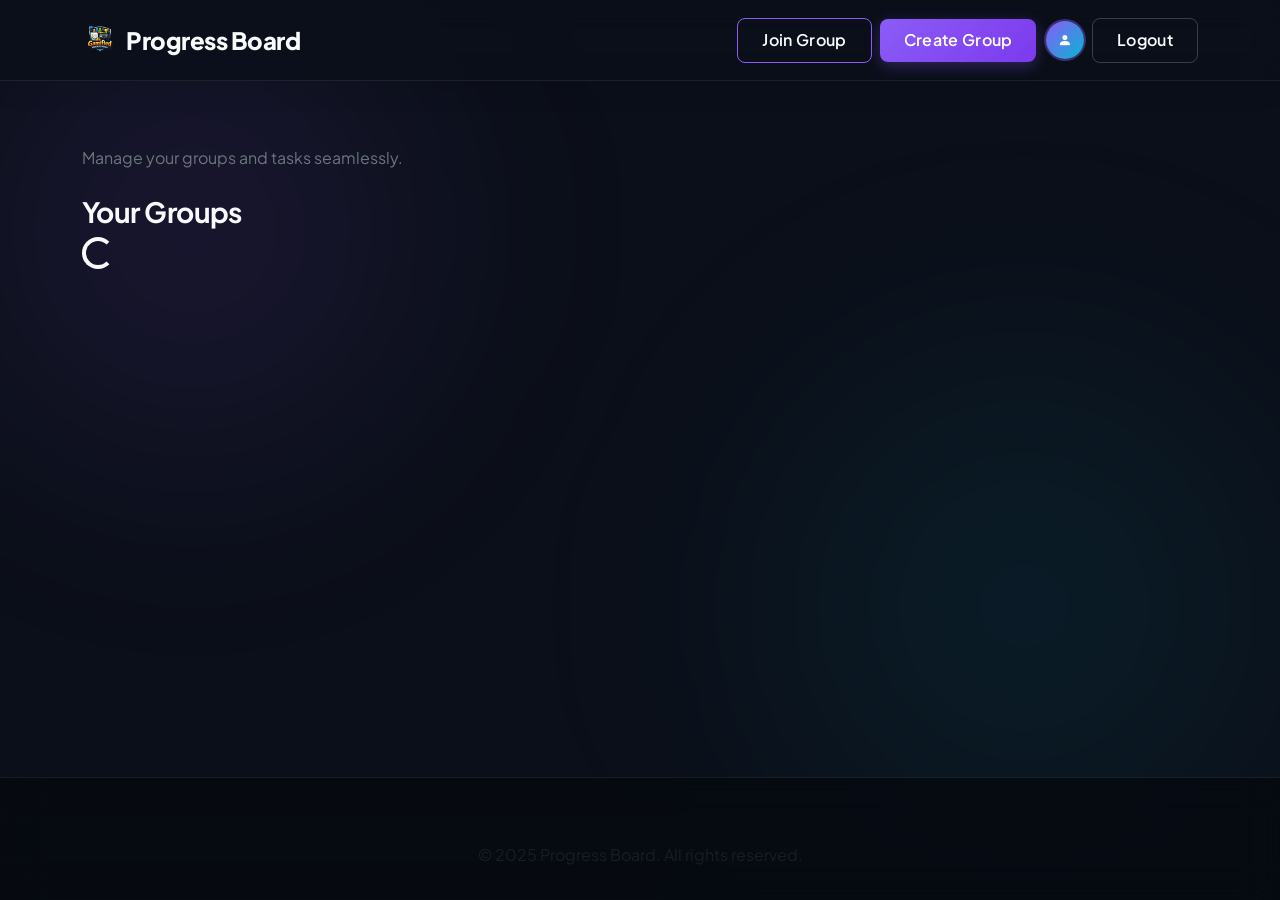
==== dashboard.html @ 22ab5291 "Frontend changes" ====
<!DOCTYPE html>
<html lang="en">

<head>
    <meta charset="UTF-8">
    <title>Dashboard - Progress Board</title>
    <link href="https://cdn.jsdelivr.net/npm/bootstrap@5.3.3/dist/css/bootstrap.min.css" rel="stylesheet">
    <link rel="stylesheet" href="https://cdn.jsdelivr.net/npm/bootstrap-icons@1.11.3/font/bootstrap-icons.min.css">
    <link rel="stylesheet" href="style.css">
</head>

<body>
    <nav class="navbar navbar-expand-lg" id="ftco-navbar">
        <div class="container">
            <a class="navbar-brand" href="index.html">
                <img src="logo_wobg.png" alt="Progress Board Logo" style="height: 36px; vertical-align: middle;"> Progress Board
            </a>
            <div class="ms-auto d-flex align-items-center" id="navbarButtons">
                <button id="joinGroupBtn" class="btn btn-outline-primary" data-bs-toggle="modal"
                    data-bs-target="#joinGroupModal">Join Group</button>
                <button id="createGroupBtn" class="btn btn-primary ms-2" data-bs-toggle="modal"
                    data-bs-target="#createGroupModal">Create Group</button>
                <a href="profile.html" id="profileNavBtn" title="My Profile"
                    style="display:inline-flex;align-items:center;justify-content:center;width:38px;height:38px;border-radius:50%;background:linear-gradient(135deg,#8b5cf6,#06b6d4);color:#fff;font-weight:700;font-size:0.85rem;text-decoration:none;margin-left:0.6rem;box-shadow:0 0 0 2px rgba(139,92,246,0.4);transition:box-shadow 0.2s,transform 0.2s;"
                    onmouseover="this.style.boxShadow='0 0 0 3px rgba(139,92,246,0.7)';this.style.transform='scale(1.08)';"
                    onmouseout="this.style.boxShadow='0 0 0 2px rgba(139,92,246,0.4)';this.style.transform='scale(1)';">
                    <span id="navAvatarInitials"><i class="bi bi-person-fill"></i></span>
                </a>
                <button id="logoutBtn" class="btn btn-outline-light ms-2" onclick="handleLogout()">Logout</button>
            </div>
        </div>
    </nav>

    <div class="container py-5 fade-in">
        <h1 id="dashboard-heading" class="fade-in mb-3"></h1>
        <p class="text-secondary">Manage your groups and tasks seamlessly.</p>

        <div id="alertContainer"></div>

        <h3 class="mt-4">Your Groups</h3>
        <div class="group-container" id="groupContainer">
            <div id="loadingContainer">
                <div class="spinner-border text-light" role="status">
                    <span class="visually-hidden">Loading...</span>
                </div>
            </div>
        </div>
    </div>

    <div class="modal fade" id="joinGroupModal" tabindex="-1" aria-labelledby="joinGroupModalLabel" aria-hidden="true">
        <div class="modal-dialog">
            <div class="modal-content">
                <div class="modal-header">
                    <h5 class="modal-title" id="joinGroupModalLabel">Join Group</h5>
                    <button type="button" class="btn-close btn-close-white" data-bs-dismiss="modal"
                        aria-label="Close"></button>
                </div>
                <div class="modal-body">
                    <form id="joinGroupForm" onsubmit="event.preventDefault(); handleJoinGroup();">
                        <input type="text" id="joinGroupId" class="form-control" placeholder="Group ID" required>
                        <input type="password" id="joinGroupPassword" class="form-control" placeholder="Group Password"
                            required>
                        <div class="modal-footer p-0 pt-3">
                            <button id="joinSubmitBtn" type="submit" class="btn btn-primary w-100">
                                <span id="joinSpinner" class="spinner-border spinner-border-sm d-none" role="status"
                                    aria-hidden="true"></span>
                                Join Group
                            </button>
                        </div>
                    </form>
                </div>
            </div>
        </div>
    </div>

    <div class="modal fade" id="createGroupModal" tabindex="-1" aria-labelledby="createGroupModalLabel"
        aria-hidden="true">
        <div class="modal-dialog">
            <div class="modal-content">
                <div class="modal-header">
                    <h5 class="modal-title" id="createGroupModalLabel">Create Group</h5>
                    <button type="button" class="btn-close btn-close-white" data-bs-dismiss="modal"
                        aria-label="Close"></button>
                </div>
                <div class="modal-body">
                    <form id="createGroupForm" onsubmit="event.preventDefault(); handleCreateGroup();">
                        <input type="text" id="createGroupName" class="form-control" placeholder="Group Name" required>
                        <input type="password" id="createGroupPassword" class="form-control"
                            placeholder="Group Password" required>
                        <div class="modal-footer p-0 pt-3">
                            <button id="createSubmitBtn" type="submit" class="btn btn-success w-100">
                                <span id="createSpinner" class="spinner-border spinner-border-sm d-none" role="status"
                                    aria-hidden="true"></span>
                                Create Group
                            </button>
                        </div>
                    </form>
                </div>
            </div>
        </div>
    </div>

    <!-- Modal for displaying Group ID after creation -->
    <div class="modal fade" id="groupIdModal" tabindex="-1" aria-labelledby="groupIdModalLabel" aria-hidden="true">
        <div class="modal-dialog">
            <div class="modal-content">
                <div class="modal-header">
                    <h5 class="modal-title" id="groupIdModalLabel">Group Created Successfully!</h5>
                    <button type="button" class="btn-close btn-close-white" data-bs-dismiss="modal"
                        aria-label="Close"></button>
                </div>
                <div class="modal-body text-center">
                    <p>This is your Unique Group ID, which you need to share with your friends along with the Group
                        Password you set:</p>
                    <div id="groupIdDisplay"></div>
                    <button id="copyIdBtn" class="btn btn-outline-light copy-btn" onclick="copyGroupId()">
                        <i class="bi bi-clipboard"></i> Copy ID
                    </button>
                </div>
                <div class="modal-footer">
                    <button type="button" class="btn btn-primary" data-bs-dismiss="modal">Done</button>
                </div>
            </div>
        </div>
    </div>

    <footer class="app-footer">
        <div class="container text-center">
            <p class="mb-0 text-muted">&copy; 2025 Progress Board. All rights reserved.</p>
        </div>
    </footer>
    <script src="https://cdn.jsdelivr.net/npm/bootstrap@5.3.3/dist/js/bootstrap.bundle.min.js"></script>
    <script>
        const BASE_URL = 'https://progress-board-1409-20917d01.koyeb.app';
        //const BASE_URL = 'http://localhost:8081';

        // Global variables to track request states
        let isJoiningGroup = false;
        let isCreatingGroup = false;
        let isLoggingOut = false;
        let isFetchingGroups = false;
        // Show alert messages
        function showAlert(message, type = 'danger') {
            const alertContainer = document.getElementById('alertContainer');
            const alertId = 'alert-' + Date.now();

            const alertDiv = document.createElement('div');
            alertDiv.id = alertId;
            alertDiv.className = `alert alert-${type} alert-dismissible fade show`;
            alertDiv.role = 'alert';
            alertDiv.style.display = 'block';

            alertDiv.innerHTML = `
            ${message}
            <button type="button" class="btn-close" data-bs-dismiss="alert" aria-label="Close"></button>
        `;

            alertContainer.appendChild(alertDiv);

            // Auto dismiss after 5 seconds
            setTimeout(() => {
                const alert = document.getElementById(alertId);
                if (alert) {
                    alert.classList.add('fade-out');
                    setTimeout(() => {
                        if (alert && alert.parentNode) {
                            alert.parentNode.removeChild(alert);
                        }
                    }, 500);
                }
            }, 5000);

            return alertId;
        }

        // Toggle button loading state
        function toggleButtonLoading(buttonId, spinnerID, isLoading) {
            const button = document.getElementById(buttonId);
            const spinner = document.getElementById(spinnerID);

            if (button && spinner) {
                button.disabled = isLoading;

                if (isLoading) {
                    spinner.classList.remove('d-none');
                } else {
                    spinner.classList.add('d-none');
                }
            }
        }

        // Join group handler with loading state
        async function handleJoinGroup() {
            if (isJoiningGroup) return; // Prevent multiple submissions

            isJoiningGroup = true;
            toggleButtonLoading('joinSubmitBtn', 'joinSpinner', true);

            const groupId = document.getElementById('joinGroupId').value.trim();
            const groupPassword = document.getElementById('joinGroupPassword').value.trim();
            const userId = localStorage.getItem('userId');

            if (!userId) {
                showAlert('User not logged in. Please log in first.');
                isJoiningGroup = false;
                toggleButtonLoading('joinSubmitBtn', 'joinSpinner', false);
                return;
            }

            const url = `${BASE_URL}/group/add-member/${userId}/${groupId}?inPsas=${encodeURIComponent(groupPassword)}`;

            try {
                const res = await fetch(url, {
                    method: 'PUT'
                });

                if (res.ok) {
                    // Close the modal
                    const joinModal = bootstrap.Modal.getInstance(document.getElementById('joinGroupModal'));
                    if (joinModal) joinModal.hide();

                    // Show success message
                    showAlert('Successfully joined the group!', 'success');

                    // Clear the form
                    document.getElementById('joinGroupForm').reset();

                    // Refresh groups list
                    await fetchUserGroups();
                } else {
                    const errorText = await res.text();
                    showAlert(`Failed to join group: ${errorText || 'Please check your credentials.'}`);
                }
            } catch (error) {
                console.error('Error joining group:', error);
                showAlert('Network error occurred while trying to join the group.');
            } finally {
                isJoiningGroup = false;
                toggleButtonLoading('joinSubmitBtn', 'joinSpinner', false);
            }
        }

        // Create group handler with loading state
        async function handleCreateGroup() {
            if (isCreatingGroup) return; // Prevent multiple submissions

            isCreatingGroup = true;
            toggleButtonLoading('createSubmitBtn', 'createSpinner', true);

            const groupName = document.getElementById('createGroupName').value.trim();
            const groupPassword = document.getElementById('createGroupPassword').value.trim();
            const emptyList = [];

            if (!groupName || !groupPassword) {
                showAlert('Please enter both group name and password.');
                isCreatingGroup = false;
                toggleButtonLoading('createSubmitBtn', 'createSpinner', false);
                return;
            }

            const userId = localStorage.getItem('userId');
            if (!userId) {
                showAlert('User not logged in. Please log in first.');
                isCreatingGroup = false;
                toggleButtonLoading('createSubmitBtn', 'createSpinner', false);
                return;
            }

            try {
                const res = await fetch(`${BASE_URL}/group/create-group/${userId}`, {
                    method: 'POST',
                    headers: { 'Content-Type': 'application/json' },
                    body: JSON.stringify({
                        name: groupName,
                        groupPass: groupPassword,
                        memberIds: emptyList
                    })
                });

                if (!res.ok) {
                    const errorText = await res.text();
                    console.error("Group creation failed:", errorText);
                    showAlert('Failed to create group: ' + errorText);
                    return;
                }

                const groupId = await res.text();

                // Clear the form
                document.getElementById('createGroupForm').reset();

                // Close the create group modal
                const createGroupModal = bootstrap.Modal.getInstance(document.getElementById('createGroupModal'));
                if (createGroupModal) createGroupModal.hide();

                // Display the group ID in the new modal
                document.getElementById('groupIdDisplay').textContent = groupId;

                // Show the group ID modal
                const groupIdModal = new bootstrap.Modal(document.getElementById('groupIdModal'));
                groupIdModal.show();

                // Refresh the groups list
                await fetchUserGroups();

            } catch (error) {
                console.error('Error creating group:', error);
                showAlert('Network error occurred while trying to create the group.');
            } finally {
                isCreatingGroup = false;
                toggleButtonLoading('createSubmitBtn', 'createSpinner', false);
            }
        }

        // Copy group ID function
        function copyGroupId() {
            const groupId = document.getElementById('groupIdDisplay').textContent;
            const copyBtn = document.getElementById('copyIdBtn');

            navigator.clipboard.writeText(groupId)
                .then(() => {
                    const originalContent = copyBtn.innerHTML;
                    copyBtn.innerHTML = '<i class="bi bi-check"></i> Copied!';

                    setTimeout(() => {
                        copyBtn.innerHTML = originalContent;
                    }, 2000);
                })
                .catch(err => {
                    console.error('Failed to copy: ', err);
                    showAlert('Failed to copy Group ID');
                });
        }

        // Logout handler with loading state
        function handleLogout() {
            if (isLoggingOut) return; // Prevent multiple clicks

            isLoggingOut = true;
            const logoutBtn = document.getElementById('logoutBtn');
            if (logoutBtn) logoutBtn.disabled = true;

            // Add a small delay to show loading state
            localStorage.clear();
            setTimeout(() => {
                localStorage.removeItem('userId');
                showAlert('You have logged out successfully!', 'success');

                // Redirect after a short delay
                setTimeout(() => {
                    window.location.href = '/';  // Redirect to homepage or login page
                }, 1000);
            }, 500);
        }

        // Convert MongoDB ObjectId to string
        function objectIdToString(objectId) {
            // If it's already a string, return it
            if (typeof objectId === 'string') {
                return objectId;
            }

            // If it's null or undefined, return empty string
            if (!objectId) {
                return '';
            }

            // If it has $oid property (standard MongoDB ObjectId format)
            if (objectId.$oid) {
                return objectId.$oid;
            }

            // If it has timestamp property
            if (objectId.timestamp) {
                return objectId.timestamp.toString();
            }

            // If it's an object with _id field
            if (objectId._id) {
                return objectIdToString(objectId._id);
            }

            // Last resort: try to stringify it
            try {
                return objectId.toString();
            } catch (e) {
                console.error("Failed to convert ObjectId to string:", e);
                return '';
            }
        }

        // Fetch user groups with loading state
        async function fetchUserGroups() {
            if (isFetchingGroups) return; // Prevent multiple fetches

            isFetchingGroups = true;

            // Show loading spinner
            const groupContainer = document.getElementById('groupContainer');
            groupContainer.innerHTML = `
            <div id="loadingContainer">
                <div class="spinner-border text-light" role="status">
                    <span class="visually-hidden">Loading...</span>
                </div>
            </div>
        `;

            // Retrieve the user ID from localStorage
            const userId = localStorage.getItem('userId');
            if (!userId) {
                groupContainer.innerHTML = '<p class="text-center">User is not logged in! Please login first.</p>';
                isFetchingGroups = false;
                return;
            }

            try {
                // Fetch the user groups from the API
                const res = await fetch(`${BASE_URL}/group/get-user-groups/${userId}`);

                if (!res.ok) {
                    throw new Error(`Failed to fetch groups: ${res.status}`);
                }

                // Parse the response to JSON
                const groups = await res.json();

                // Store the fetched group data in localStorage (all group details)
                groups.forEach(group => {
                    if (group.id && group.id.timestamp) {
                        localStorage.setItem(group.id.timestamp, JSON.stringify(group));
                    }
                });

                groupContainer.innerHTML = ''; // Clear loading spinner

                if (groups.length === 0) {
                    groupContainer.innerHTML = '<p class="text-center py-4">No groups found. Create one or join an existing group!</p>';
                } else {
                    // Loop through each group and create a group box
                    groups.forEach(group => {
                        const groupBox = document.createElement('div');
                        groupBox.classList.add('group-box');
                        groupBox.innerHTML = `
                        <h4>${group.name}</h4>
                        <p>${group.description || 'No description available.'}</p>
                    `;

                        // Add event listener to navigate to group details
                        groupBox.addEventListener('click', () => {
                            const groupId = group.obId || objectIdToString(group.id);
                            window.location.href = `/group.html?id=${groupId}`;
                        });

                        groupContainer.appendChild(groupBox);
                    });
                }
            } catch (error) {
                console.error('Error fetching user groups:', error);
                groupContainer.innerHTML = '<p class="text-center py-4 text-danger">Failed to load groups. Please try again later.</p>';
                showAlert('An error occurred while fetching groups.');
            } finally {
                isFetchingGroups = false;
            }
        }

        // Check authentication status
        function checkAuth() {
            const userId = localStorage.getItem('userId');
            if (!userId) {
                showAlert('You are not logged in. Please login first.', 'warning');
                setTimeout(() => {
                    window.location.href = '/';
                }, 2000);
            }
        }

        // Initialize modals
        function initModals() {
            const joinGroupModal = document.getElementById('joinGroupModal');
            if (joinGroupModal) {
                joinGroupModal.addEventListener('hidden.bs.modal', function () {
                    document.getElementById('joinGroupForm').reset();
                    toggleButtonLoading('joinSubmitBtn', 'joinSpinner', false);
                });
            }

            const createGroupModal = document.getElementById('createGroupModal');
            if (createGroupModal) {
                createGroupModal.addEventListener('hidden.bs.modal', function () {
                    document.getElementById('createGroupForm').reset();
                    toggleButtonLoading('createSubmitBtn', 'createSpinner', false);
                });
            }
        }

        async function getUserName() {
            const userId = localStorage.getItem('userId');

            const response = await fetch(`${BASE_URL}/user/get-userid/${userId}`);
            const data = await response.text(); // Parse JSON

            const username = data; // Extract the actual username
            document.getElementById("dashboard-heading").textContent = `Welcome to Your Dashboard, ${username}`;
            localStorage.setItem('userName', username);
            console.log(username);
        }

        // Initialize the page
        window.onload = async function () {
            await getUserName();
            // Set profile avatar initials
            const storedName = localStorage.getItem('userName') || '';
            if (storedName) {
                const parts = storedName.trim().split(/\s+/);
                const initials = parts.length === 1 ? parts[0][0] : parts[0][0] + parts[parts.length - 1][0];
                document.getElementById('navAvatarInitials').textContent = initials.toUpperCase();
            }
            checkAuth();
            initModals();
            await fetchUserGroups();
        };
    </script>
</body>
</html>
---- style.css ----
/* Modern Premium Dark Glassmorphism UI */

@import url('https://fonts.googleapis.com/css2?family=Plus+Jakarta+Sans:wght@300;400;500;600;700;800&display=swap');

:root {
  /* Dark background variables */
  --bg-dark: #0B0F19;
  --bg-darker: #06090F;
  --bg-card: rgba(17, 24, 39, 0.6);
  --bg-card-hover: rgba(31, 41, 55, 0.8);
  
  /* Accent Colors */
  --color-primary: #8B5CF6; /* Vibrant Purple */
  --color-primary-hover: #7C3AED;
  --color-secondary: #06B6D4; /* Cyan */
  --color-accent: #F59E0B; /* Amber/Gold for stats */
  
  /* Text */
  --text-primary: #F9FAFB;
  --text-secondary: #9CA3AF;
  --text-muted: #6B7280;
  
  /* Glass effects */
  --glass-border: rgba(255, 255, 255, 0.08);
  --glass-highlight: rgba(255, 255, 255, 0.12);
  --glass-shadow: 0 8px 32px 0 rgba(0, 0, 0, 0.37);
  --glow-primary: 0 0 20px rgba(139, 92, 246, 0.4);
  --glow-secondary: 0 0 20px rgba(6, 182, 212, 0.4);
  
  /* Utils */
  --radius-lg: 1.5rem;
  --radius-md: 1rem;
  --radius-sm: 0.5rem;
  --transition: all 0.3s cubic-bezier(0.4, 0, 0.2, 1);
}

/* Base Styles */
body {
  background-color: var(--bg-dark);
  color: var(--text-primary);
  font-family: "Plus Jakarta Sans", sans-serif;
  line-height: 1.6;
  min-height: 100vh;
  display: flex;
  flex-direction: column;
  overflow-x: hidden;
  position: relative;
}

/* Animated Background Orbs */
body::before, body::after {
  content: '';
  position: fixed;
  border-radius: 50%;
  filter: blur(100px);
  z-index: -1;
  pointer-events: none;
  animation: floatOrb 20s infinite alternate ease-in-out;
}

body::before {
  top: -10%;
  left: -10%;
  width: 50vw;
  height: 50vw;
  background: radial-gradient(circle, rgba(139,92,246,0.15) 0%, rgba(0,0,0,0) 70%);
}

body::after {
  bottom: -10%;
  right: -10%;
  width: 60vw;
  height: 60vw;
  background: radial-gradient(circle, rgba(6,182,212,0.1) 0%, rgba(0,0,0,0) 70%);
  animation-delay: -10s;
}

@keyframes floatOrb {
  0% { transform: translate(0, 0) scale(1); }
  50% { transform: translate(5%, 5%) scale(1.1); }
  100% { transform: translate(-5%, -5%) scale(0.9); }
}

/* Typography Enhancements */
h1, h2, h3, h4, h5, h6 {
  font-weight: 700;
  letter-spacing: -0.02em;
  color: var(--text-primary);
}

.text-gradient {
  background: linear-gradient(135deg, var(--color-secondary), var(--color-primary));
  -webkit-background-clip: text;
  -webkit-text-fill-color: transparent;
  background-clip: text;
}

/* Navbar (Glass) */
.navbar {
  background: rgba(11, 15, 25, 0.8) !important;
  backdrop-filter: blur(16px);
  -webkit-backdrop-filter: blur(16px);
  border-bottom: 1px solid var(--glass-border);
  box-shadow: 0 4px 30px rgba(0, 0, 0, 0.1);
  padding: 1rem 0;
  transition: var(--transition);
  position: sticky;
  top: 0;
  z-index: 1000;
}

.navbar-brand {
  font-weight: 800;
  font-size: 1.5rem;
  letter-spacing: -0.5px;
  color: var(--text-primary) !important;
  display: flex;
  align-items: center;
  gap: 0.5rem;
}

/* Custom Buttons */
.btn {
  border-radius: var(--radius-sm);
  padding: 0.6rem 1.5rem;
  font-weight: 600;
  letter-spacing: 0.02em;
  transition: var(--transition);
  position: relative;
  overflow: hidden;
  z-index: 1;
}

.btn-primary {
  background: linear-gradient(135deg, var(--color-primary), var(--color-primary-hover));
  border: none;
  color: white;
  box-shadow: 0 4px 15px rgba(139, 92, 246, 0.3);
}

.btn-primary:hover {
  background: linear-gradient(135deg, var(--color-primary-hover), #6D28D9);
  transform: translateY(-2px);
  box-shadow: var(--glow-primary);
}

.btn-outline-primary {
  background: transparent;
  border: 1px solid var(--color-primary);
  color: var(--text-primary);
}

.btn-outline-primary:hover {
  background: rgba(139, 92, 246, 0.1);
  color: white;
  border-color: var(--color-primary-hover);
  transform: translateY(-2px);
  box-shadow: var(--glow-primary);
}

.btn-outline-light {
  border-color: rgba(255,255,255,0.2);
  color: var(--text-primary);
}
.btn-outline-light:hover {
  background: rgba(255,255,255,0.1);
  border-color: rgba(255,255,255,0.4);
  color: white;
}

/* Glassmorphic Cards (General) */
.glass-card {
  background: var(--bg-card);
  backdrop-filter: blur(12px);
  -webkit-backdrop-filter: blur(12px);
  border: 1px solid var(--glass-border);
  border-radius: var(--radius-lg);
  box-shadow: var(--glass-shadow);
  transition: var(--transition);
}

/* Hero Section */
.hero {
  padding: 8rem 0 6rem;
  min-height: auto;
  position: relative;
  display: flex;
  align-items: center;
  margin-top: 0;
  background: none;
  box-shadow: none;
  border-radius: 0;
}

.hero-content {
  flex: 1 1 50%;
  max-width: 600px;
  position: relative;
  z-index: 2;
}

.hero-badge {
  display: inline-flex;
  align-items: center;
  background: rgba(6, 182, 212, 0.1);
  border: 1px solid rgba(6, 182, 212, 0.2);
  color: var(--color-secondary);
  padding: 0.5rem 1rem;
  border-radius: 50px;
  margin-bottom: 2rem;
  font-size: 0.875rem;
  font-weight: 600;
  backdrop-filter: blur(4px);
}

.hero-title {
  font-size: 3.5rem;
  line-height: 1.1;
  margin-bottom: 1.5rem;
}

.hero-subtitle {
  font-size: 1.25rem;
  color: var(--text-secondary);
  margin-bottom: 2.5rem;
  max-width: 600px;
}

.hero-stats {
  display: flex;
  gap: 3rem;
  margin-top: 3rem;
  padding-top: 2rem;
  border-top: 1px solid var(--glass-border);
}

.stat-number {
  font-size: 2.5rem;
  background: linear-gradient(135deg, #F59E0B, #FCD34D);
  -webkit-background-clip: text;
  background-clip: text;
  -webkit-text-fill-color: transparent;
}
.stat-label {
  color: var(--text-muted);
  font-weight: 500;
}

/* Floating Elements in Hero */
.hero-visual {
  flex: 1 1 50%;
  position: relative;
  height: 500px;
  min-width: 400px;
  margin-left: 2rem;
}

.floating-card {
  position: absolute;
  background: var(--bg-card);
  border: 1px solid var(--glass-border);
  backdrop-filter: blur(12px);
  padding: 1.25rem;
  border-radius: var(--radius-md);
  display: flex;
  align-items: center;
  gap: 1rem;
  color: var(--text-primary);
  box-shadow: 0 10px 30px rgba(0,0,0,0.5);
  animation: float 6s ease-in-out infinite;
}

.floating-card i {
  font-size: 1.5rem;
  padding: 0.75rem;
  border-radius: var(--radius-sm);
  background: rgba(255,255,255,0.05);
}

.floating-card.card-1 { top: 10%; right: 5%; animation-delay: 0s; }
.floating-card.card-2 { top: 45%; right: 25%; animation-delay: 2s; border-color: rgba(139, 92, 246, 0.3); box-shadow: var(--glow-primary); z-index: 1;}
.floating-card.card-3 { bottom: 10%; right: 10%; animation-delay: 4s; }

@keyframes float {
  0%, 100% { transform: translateY(0); }
  50% { transform: translateY(-20px); }
}

/* Features Section */
.features-section {
  padding: 6rem 0;
  position: relative;
}

.section-title {
  font-size: 2.5rem;
  color: var(--text-primary);
}

.section-subtitle {
  color: var(--text-secondary);
  font-size: 1.1rem;
}

.feature-card {
  background: var(--bg-card);
  border: 1px solid var(--glass-border);
  padding: 2rem;
  border-radius: var(--radius-lg);
  height: 100%;
  transition: var(--transition);
  position: relative;
  overflow: hidden;
}

.feature-card::before {
  content: '';
  position: absolute;
  top: 0; left: 0; right: 0;
  height: 2px;
  background: linear-gradient(90deg, transparent, rgba(139,92,246,0.5), transparent);
  transform: translateX(-100%);
  transition: transform 0.6s ease;
}

.feature-card:hover {
  transform: translateY(-10px);
  background: var(--bg-card-hover);
  border-color: rgba(139, 92, 246, 0.3);
  box-shadow: 0 20px 40px rgba(0,0,0,0.4), var(--glow-primary);
}

.feature-card:hover::before {
  transform: translateX(100%);
}

.feature-icon {
  width: 60px; height: 60px;
  background: rgba(139, 92, 246, 0.1);
  border: 1px solid rgba(139, 92, 246, 0.2);
  border-radius: var(--radius-md);
  display: flex;
  align-items: center;
  justify-content: center;
  margin-bottom: 1.5rem;
  color: var(--color-primary);
  font-size: 1.5rem;
}

.feature-card p {
  color: var(--text-secondary);
}

.feature-list li {
  color: var(--text-secondary);
  margin-bottom: 0.5rem;
  display: flex;
  align-items: center;
}

.feature-list i {
  color: var(--color-secondary);
  margin-right: 0.5rem;
}

/* How It Works Section */
.how-it-works-section {
  padding: 5rem 0;
}

.step-item {
  padding: 2rem;
  background: var(--bg-card);
  border: 1px solid var(--glass-border);
  border-radius: var(--radius-lg);
  margin-bottom: 2rem;
  position: relative;
  transition: var(--transition);
}

.step-item:hover {
  border-color: rgba(6, 182, 212, 0.3);
  box-shadow: var(--glow-secondary);
  transform: translateY(-5px);
}

.step-number {
  position: absolute;
  top: -20px;
  left: 50%;
  transform: translateX(-50%);
  width: 40px; height: 40px;
  background: var(--color-secondary);
  border-radius: 50%;
  display: flex;
  align-items: center;
  justify-content: center;
  font-weight: 700;
  color: var(--bg-dark);
  box-shadow: var(--glow-secondary);
}

.step-icon {
  font-size: 2.5rem;
  color: var(--color-primary);
  margin: 1rem 0;
}
.step-item p { color: var(--text-secondary); }

/* CTA Section */
.cta-section {
  margin: 6rem 0;
  padding: 5rem 2rem;
  background: linear-gradient(135deg, rgba(139, 92, 246, 0.1) 0%, rgba(6, 182, 212, 0.1) 100%);
  border: 1px solid rgba(139, 92, 246, 0.2);
  border-radius: var(--radius-lg);
  text-align: center;
  position: relative;
  overflow: hidden;
  backdrop-filter: blur(10px);
}

.cta-section::before {
  content: '';
  position: absolute;
  top: 50%; left: 50%;
  transform: translate(-50%, -50%);
  width: 100%; height: 100%;
  background: radial-gradient(circle, rgba(139,92,246,0.15) 0%, rgba(0,0,0,0) 60%);
  pointer-events: none;
}

.cta-features {
  display: flex;
  justify-content: center;
  gap: 2rem;
  margin-top: 2rem;
  flex-wrap: wrap;
}

.cta-feature {
  color: var(--text-secondary);
  display: flex;
  align-items: center;
  gap: 0.5rem;
}
.cta-feature i { color: var(--color-secondary); }

/* Footer */
.app-footer {
  background: rgba(6, 9, 15, 0.8) !important;
  backdrop-filter: blur(20px);
  border-top: 1px solid var(--glass-border);
  padding: 4rem 0 2rem;
  margin-top: auto;
}

.footer-inner {
  display: grid;
  grid-template-columns: 2fr 1fr 1fr;
  gap: 2rem;
  margin-bottom: 2rem;
}

.footer-logo {
  font-size: 1.5rem;
  font-weight: 700;
  color: var(--text-primary);
  display: flex;
  align-items: center;
  gap: 0.5rem;
  margin-bottom: 1rem;
}
.footer-logo i { color: var(--color-primary); }

.footer-tagline { color: var(--text-secondary); }

.footer-links h6 {
  color: var(--text-primary);
  margin-bottom: 1rem;
}

.footer-links a {
  color: var(--text-secondary);
  text-decoration: none;
  display: block;
  margin-bottom: 0.5rem;
  transition: var(--transition);
}

.footer-links a:hover {
  color: var(--color-secondary);
  transform: translateX(5px);
}

.footer-bottom {
  display: flex;
  justify-content: space-between;
  align-items: center;
  padding-top: 2rem;
  border-top: 1px solid var(--glass-border);
  color: var(--text-muted);
}

.footer-social a {
  color: var(--text-muted);
  font-size: 1.25rem;
  margin-left: 1rem;
  transition: var(--transition);
}

.footer-social a:hover { color: var(--color-primary); }

/* Modals */
.modal-content {
  background: var(--bg-dark);
  border: 1px solid var(--glass-border);
  backdrop-filter: blur(20px);
  border-radius: var(--radius-lg);
  box-shadow: 0 25px 50px -12px rgba(0, 0, 0, 0.7);
}

.modal-header {
  border-bottom: 1px solid var(--glass-border);
  padding: 1.5rem;
}

.modal-title { color: var(--text-primary); }

.btn-close {
  filter: invert(1) grayscale(100%) brightness(200%);
  opacity: 0.7;
}

.modal-body { padding: 2rem 1.5rem; }

/* Custom Inputs Container */
input.form-control, .form-control {
  background: rgba(255, 255, 255, 0.05) !important;
  border: 1px solid var(--glass-border) !important;
  color: var(--text-primary) !important;
  padding: 0.75rem 1rem;
  border-radius: var(--radius-sm);
  transition: var(--transition);
  margin-bottom: 1rem;
}

input.form-control:focus, .form-control:focus {
  background: rgba(255, 255, 255, 0.08) !important;
  border-color: var(--color-primary) !important;
  box-shadow: 0 0 0 3px rgba(139, 92, 246, 0.2) !important;
  outline: none;
}

input.form-control::placeholder {
  color: var(--text-muted) !important;
}

/* Page Loader Override */
#pageLoader {
  background: var(--bg-dark) !important;
}

/* Animations and Utilities */
.fade-in {
  opacity: 0;
  transform: translateY(20px);
  animation: fadeInUp 0.8s cubic-bezier(0.4, 0, 0.2, 1) forwards;
}

@keyframes fadeInUp {
  to {
    opacity: 1;
    transform: translateY(0);
  }
}

/* Scrollbar */
::-webkit-scrollbar { width: 8px; }
::-webkit-scrollbar-track { background: var(--bg-dark); }
::-webkit-scrollbar-thumb {
  background: rgba(255, 255, 255, 0.2);
  border-radius: 4px;
}
::-webkit-scrollbar-thumb:hover { background: rgba(255, 255, 255, 0.4); }

/* Alerts */
.alert {
  background: rgba(255, 255, 255, 0.05);
  backdrop-filter: blur(10px);
  border: 1px solid var(--glass-border);
  color: var(--text-primary);
}
.alert-success { border-color: #10B981; border-left: 4px solid #10B981; }
.alert-danger { border-color: #EF4444; border-left: 4px solid #EF4444; }
.alert-warning { border-color: #F59E0B; border-left: 4px solid #F59E0B; }
.alert-info { border-color: #3B82F6; border-left: 4px solid #3B82F6; }

/* Dashboard Group Boxes */
.group-container { background: transparent !important; padding: 0 !important; gap: 1.5rem; display: grid !important; grid-template-columns: repeat(auto-fill, minmax(280px, 1fr)); }
.group-box {
  background: var(--bg-card);
  border: 1px solid var(--glass-border);
  backdrop-filter: blur(12px);
  padding: 2rem;
  border-radius: var(--radius-md);
  text-align: left;
  transition: var(--transition);
  margin: 0 !important;
  display: flex !important;
  flex-direction: column;
  justify-content: center;
  min-height: 160px;
}
.group-box:hover {
  transform: translateY(-5px);
  background: var(--bg-card-hover);
  border-color: rgba(6, 182, 212, 0.3);
  box-shadow: var(--glow-secondary);
}
.group-box h4 { margin-bottom: 0.5rem; color: var(--color-primary); font-size: 1.25rem; }
.group-box h5 { margin-bottom: 0.5rem; color: var(--color-primary); font-size: 1.25rem; }
.group-box p { margin: 0; color: var(--text-secondary); font-size: 0.9rem; }

/* Group Details Specifics */
.main-content { gap: 2rem !important; }

.leaderboard, .task-sidebar {
  background: var(--bg-card) !important;
  border: 1px solid var(--glass-border);
  backdrop-filter: blur(12px);
  border-radius: var(--radius-lg) !important;
  box-shadow: var(--glass-shadow) !important;
  padding: 2rem !important;
}

.leaderboard h4, .task-sidebar h5 {
  color: var(--text-primary) !important;
  border-bottom: 1px solid var(--glass-border) !important;
  padding-bottom: 1rem !important;
  font-weight: 700;
}

.task-item {
  background: rgba(255, 255, 255, 0.03) !important;
  border: 1px solid var(--glass-border) !important;
  border-radius: var(--radius-sm) !important;
  padding: 1rem !important;
  transition: var(--transition);
}
.task-item:hover {
  background: rgba(255, 255, 255, 0.06) !important;
  border-color: rgba(255, 255, 255, 0.1) !important;
}
.form-check-input {
  background-color: rgba(255, 255, 255, 0.1) !important;
  border: 1px solid var(--glass-border) !important;
  width: 1.2em;
  height: 1.2em;
}
.form-check-input:checked {
  background-color: var(--color-primary) !important;
  border-color: var(--color-primary) !important;
}

.day-header {
  background: rgba(139, 92, 246, 0.1) !important;
  border: 1px solid rgba(139, 92, 246, 0.2) !important;
  border-radius: var(--radius-sm) !important;
  padding: 1rem !important;
  backdrop-filter: blur(4px);
}
.day-progress { color: var(--color-secondary) !important; font-weight: 600; }

.list-group-item {
  background: rgba(255, 255, 255, 0.03) !important;
  border: 1px solid var(--glass-border) !important;
  border-radius: var(--radius-sm) !important;
  margin-bottom: 0.5rem;
  color: var(--text-primary) !important;
  transition: var(--transition);
}
.list-group-item:hover { background: rgba(255, 255, 255, 0.06) !important; }

.loading-overlay {
  background-color: rgba(11, 15, 25, 0.7) !important;
  backdrop-filter: blur(4px);
}
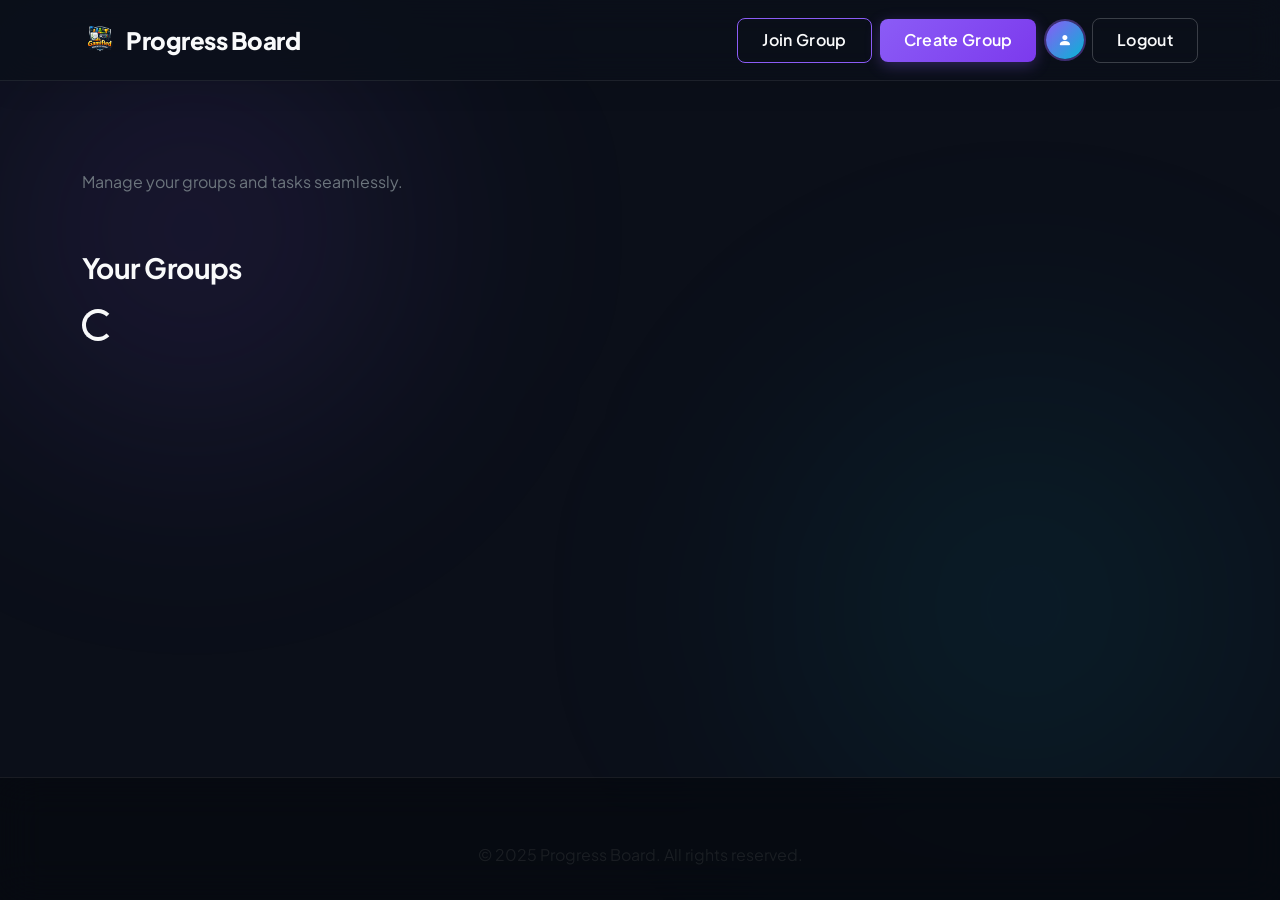
==== commit 7ca3edc3: "more ui fixes" ====
--- a/dashboard.html
+++ b/dashboard.html
@@ -31,13 +31,13 @@
         </div>
     </nav>
 
-    <div class="container py-5 fade-in">
+    <div class="container py-5 mt-4 fade-in">
         <h1 id="dashboard-heading" class="fade-in mb-3"></h1>
-        <p class="text-secondary">Manage your groups and tasks seamlessly.</p>
+        <p class="text-secondary pb-2">Manage your groups and tasks seamlessly.</p>
 
         <div id="alertContainer"></div>
 
-        <h3 class="mt-4">Your Groups</h3>
+        <h3 class="mt-5 mb-4">Your Groups</h3>
         <div class="group-container" id="groupContainer">
             <div id="loadingContainer">
                 <div class="spinner-border text-light" role="status">
@@ -348,7 +348,7 @@
 
                 // Redirect after a short delay
                 setTimeout(() => {
-                    window.location.href = '/';  // Redirect to homepage or login page
+                    window.location.href = 'index.html';  // Redirect to homepage or login page
                 }, 1000);
             }, 500);
         }
@@ -448,7 +448,7 @@
                         // Add event listener to navigate to group details
                         groupBox.addEventListener('click', () => {
                             const groupId = group.obId || objectIdToString(group.id);
-                            window.location.href = `/group.html?id=${groupId}`;
+                            window.location.href = `group.html?id=${groupId}`;
                         });
 
                         groupContainer.appendChild(groupBox);
@@ -469,7 +469,7 @@
             if (!userId) {
                 showAlert('You are not logged in. Please login first.', 'warning');
                 setTimeout(() => {
-                    window.location.href = '/';
+                    window.location.href = 'index.html';
                 }, 2000);
             }
         }
--- a/style.css
+++ b/style.css
@@ -79,6 +79,42 @@
   0% { transform: translate(0, 0) scale(1); }
   50% { transform: translate(5%, 5%) scale(1.1); }
   100% { transform: translate(-5%, -5%) scale(0.9); }
+}
+
+/* Background Ambient Shapes */
+.bg-shape {
+  position: absolute;
+  filter: blur(80px);
+  z-index: -1;
+  opacity: 0.6;
+  border-radius: 50%;
+  animation: floatOrb 15s infinite alternate ease-in-out;
+}
+
+.shape-1 {
+  top: -10%;
+  left: -5%;
+  width: 40vw;
+  height: 40vw;
+  background: radial-gradient(circle, rgba(139, 92, 246, 0.2) 0%, rgba(0, 0, 0, 0) 70%);
+}
+
+.shape-2 {
+  bottom: 0%;
+  right: -5%;
+  width: 50vw;
+  height: 50vw;
+  background: radial-gradient(circle, rgba(6, 182, 212, 0.15) 0%, rgba(0, 0, 0, 0) 70%);
+  animation-delay: -5s;
+}
+
+.shape-3 {
+  top: 40%;
+  left: 30%;
+  width: 30vw;
+  height: 30vw;
+  background: radial-gradient(circle, rgba(245, 158, 11, 0.08) 0%, rgba(0, 0, 0, 0) 70%);
+  animation-delay: -10s;
 }
 
 /* Typography Enhancements */
@@ -582,6 +618,30 @@
   background: rgba(255, 255, 255, 0.2);
   border-radius: 4px;
 }
+
+/* Custom Glass Inputs */
+.glass-input {
+  background: rgba(255, 255, 255, 0.05) !important;
+  border: 1px solid rgba(255, 255, 255, 0.1) !important;
+  color: var(--text-primary) !important;
+}
+
+.glass-input:focus {
+  background: rgba(255, 255, 255, 0.08) !important;
+  border-color: var(--color-primary) !important;
+  box-shadow: 0 0 0 0.25rem rgba(139, 92, 246, 0.25) !important;
+  color: var(--text-primary) !important;
+}
+
+/* Fix Webkit Autofill for dark theme */
+.glass-input:-webkit-autofill,
+.glass-input:-webkit-autofill:hover, 
+.glass-input:-webkit-autofill:focus, 
+.glass-input:-webkit-autofill:active {
+  -webkit-box-shadow: 0 0 0 30px #1e293b inset !important;
+  -webkit-text-fill-color: white !important;
+  transition: background-color 5000s ease-in-out 0s;
+}
 ::-webkit-scrollbar-thumb:hover { background: rgba(255, 255, 255, 0.4); }
 
 /* Alerts */
@@ -623,7 +683,18 @@
 .group-box p { margin: 0; color: var(--text-secondary); font-size: 0.9rem; }
 
 /* Group Details Specifics */
-.main-content { gap: 2rem !important; }
+.main-content {
+  display: grid !important;
+  grid-template-columns: 1fr;
+  gap: 2rem !important;
+  align-items: start;
+}
+
+@media (min-width: 992px) {
+  .main-content {
+    grid-template-columns: 1fr 2fr !important;
+  }
+}
 
 .leaderboard, .task-sidebar {
   background: var(--bg-card) !important;
@@ -686,3 +757,107 @@
   background-color: rgba(11, 15, 25, 0.7) !important;
   backdrop-filter: blur(4px);
 }
+
+/* Responsive Media Queries */
+@media (max-width: 768px) {
+  /* Hero Section Responsiveness */
+  .hero {
+    padding: 4rem 0 3rem;
+    flex-direction: column;
+    text-align: center;
+  }
+  
+  .hero-content {
+    flex: 1 1 100%;
+    margin-bottom: 3rem;
+  }
+  
+  .hero-title {
+    font-size: 2.5rem;
+  }
+  
+  .hero-subtitle {
+    font-size: 1.1rem;
+    margin: 0 auto 2rem;
+  }
+  
+  .hero-stats {
+    flex-wrap: wrap;
+    justify-content: center;
+    gap: 1.5rem;
+    margin-top: 2rem;
+    padding-top: 1.5rem;
+  }
+  
+  .stat-number {
+    font-size: 2rem;
+  }
+  
+  .hero-visual {
+    flex: 1 1 100%;
+    width: 100%;
+    margin-left: 0;
+    height: 350px;
+    min-width: unset;
+  }
+  
+  /* Floating Cards Responsiveness */
+  .floating-card {
+    padding: 0.75rem 1rem;
+    font-size: 0.9rem;
+  }
+  
+  .floating-card i {
+    font-size: 1.2rem;
+    padding: 0.5rem;
+  }
+  
+  .floating-card.card-1 { right: 0; top: 0; }
+  .floating-card.card-2 { right: 10%; top: 40%; }
+  .floating-card.card-3 { right: 5%; bottom: 0; }
+  
+  /* Features Section Responsiveness */
+  .features-section {
+    padding: 4rem 0;
+  }
+  
+  .section-title {
+    font-size: 2rem;
+  }
+  
+  /* CTA Section Responsiveness */
+  .cta-section {
+    margin: 4rem 0;
+    padding: 3rem 1.5rem;
+  }
+  
+  .cta-features {
+    flex-direction: column;
+    align-items: center;
+    gap: 1rem;
+  }
+  
+  /* Footer Responsiveness */
+  .footer-inner {
+    grid-template-columns: 1fr;
+    text-align: center;
+    gap: 2rem;
+  }
+  
+  .footer-logo {
+    justify-content: center;
+  }
+  
+  .footer-bottom {
+    flex-direction: column;
+    gap: 1rem;
+  }
+  
+  .footer-social, .footer-bottom p {
+    text-align: center;
+  }
+  
+  .footer-social a {
+    margin: 0 0.5rem;
+  }
+}
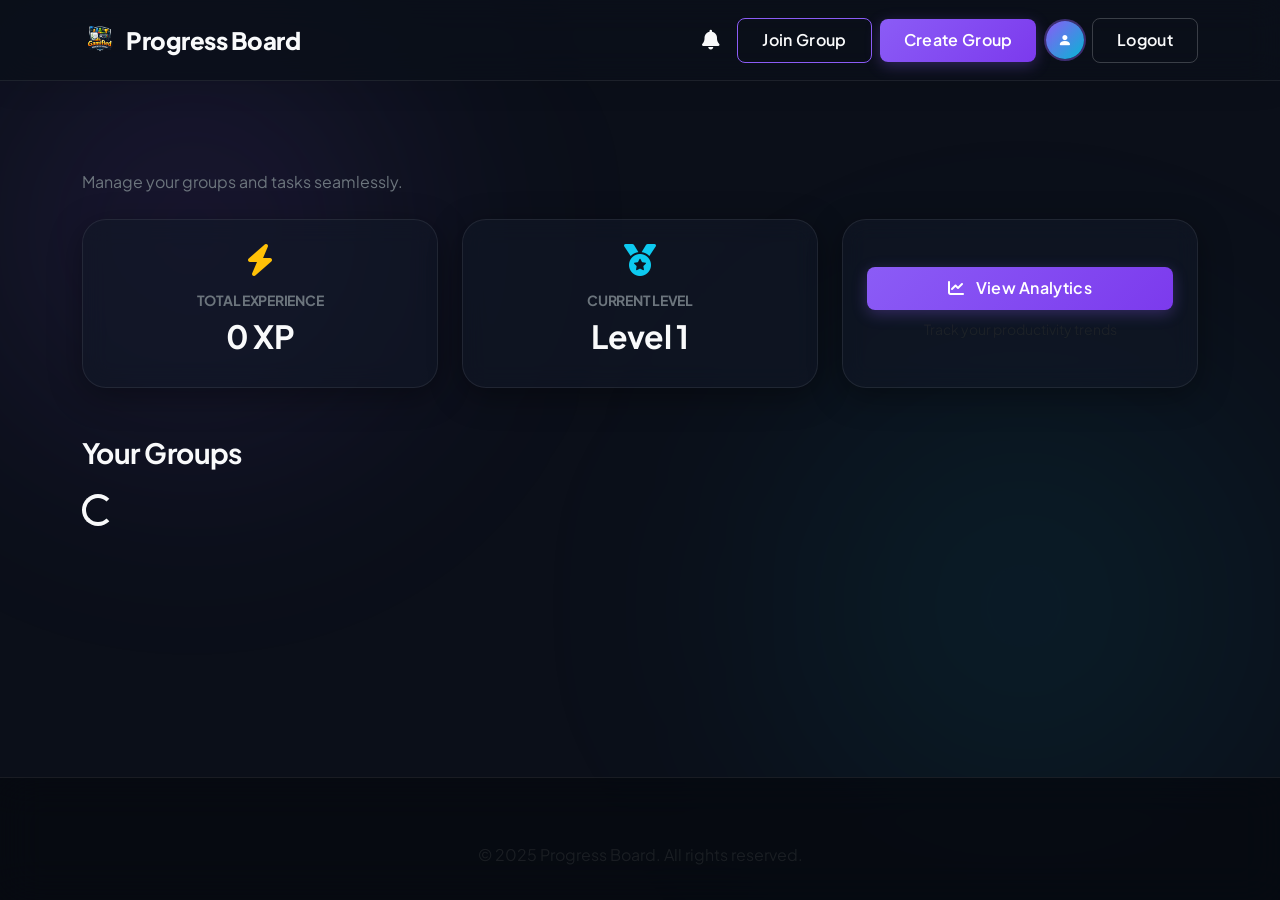
==== commit accc03c1: "Analytics and new features" ====
--- a/dashboard.html
+++ b/dashboard.html
@@ -6,6 +6,7 @@
     <title>Dashboard - Progress Board</title>
     <link href="https://cdn.jsdelivr.net/npm/bootstrap@5.3.3/dist/css/bootstrap.min.css" rel="stylesheet">
     <link rel="stylesheet" href="https://cdn.jsdelivr.net/npm/bootstrap-icons@1.11.3/font/bootstrap-icons.min.css">
+    <link rel="stylesheet" href="https://cdnjs.cloudflare.com/ajax/libs/font-awesome/6.5.1/css/all.min.css">
     <link rel="stylesheet" href="style.css">
 </head>
 
@@ -13,9 +14,25 @@
     <nav class="navbar navbar-expand-lg" id="ftco-navbar">
         <div class="container">
             <a class="navbar-brand" href="index.html">
-                <img src="logo_wobg.png" alt="Progress Board Logo" style="height: 36px; vertical-align: middle;"> Progress Board
+                <img src="logo_wobg.png" alt="Progress Board Logo" style="height: 36px; vertical-align: middle;">
+                Progress Board
             </a>
             <div class="ms-auto d-flex align-items-center" id="navbarButtons">
+                <!-- Notifications Dropdown -->
+                <div class="dropdown me-3">
+                    <button class="btn btn-link text-light position-relative p-0" type="button" id="notifDropdown"
+                        data-bs-toggle="dropdown" aria-expanded="false">
+                        <i class="fa-solid fa-bell fs-5"></i>
+                        <span id="notifBadge"
+                            class="position-absolute top-0 start-100 translate-middle badge rounded-pill bg-danger d-none">0</span>
+                    </button>
+                    <ul class="dropdown-menu dropdown-menu-end glass-card p-0 mt-2" aria-labelledby="notifDropdown"
+                        id="notifList"
+                        style="width: 300px; max-height: 400px; overflow-y: auto; border: 1px solid var(--glass-border);">
+                        <li class="p-3 text-center text-muted small">No notifications</li>
+                    </ul>
+                </div>
+
                 <button id="joinGroupBtn" class="btn btn-outline-primary" data-bs-toggle="modal"
                     data-bs-target="#joinGroupModal">Join Group</button>
                 <button id="createGroupBtn" class="btn btn-primary ms-2" data-bs-toggle="modal"
@@ -36,6 +53,32 @@
         <p class="text-secondary pb-2">Manage your groups and tasks seamlessly.</p>
 
         <div id="alertContainer"></div>
+
+        <div class="row g-4 mb-5">
+            <div class="col-md-4">
+                <div class="glass-card p-4 text-center h-100">
+                    <i class="fa-solid fa-bolt text-warning mb-3" style="font-size: 2rem;"></i>
+                    <h5 class="text-secondary text-uppercase small mb-2">Total Experience</h5>
+                    <h2 id="total-xp">0 XP</h2>
+                </div>
+            </div>
+            <div class="col-md-4">
+                <div class="glass-card p-4 text-center h-100">
+                    <i class="fa-solid fa-medal text-info mb-3" style="font-size: 2rem;"></i>
+                    <h5 class="text-secondary text-uppercase small mb-2">Current Level</h5>
+                    <h2 id="current-level">Level 1</h2>
+                </div>
+            </div>
+            <div class="col-md-4">
+                <div
+                    class="glass-card p-4 text-center h-100 d-flex flex-column justify-content-center align-items-center">
+                    <a href="analytics.html" class="btn btn-primary w-100 mb-2">
+                        <i class="fa-solid fa-chart-line me-2"></i> View Analytics
+                    </a>
+                    <p class="text-muted small mb-0">Track your productivity trends</p>
+                </div>
+            </div>
+        </div>
 
         <h3 class="mt-5 mb-4">Your Groups</h3>
         <div class="group-container" id="groupContainer">
@@ -500,9 +543,89 @@
             const data = await response.text(); // Parse JSON
 
             const username = data; // Extract the actual username
-            document.getElementById("dashboard-heading").textContent = `Welcome to Your Dashboard, ${username}`;
+            document.getElementById("dashboard-heading").textContent = `Welcome, ${username}`;
             localStorage.setItem('userName', username);
-            console.log(username);
+
+            // Also fetch other stats
+            fetchUserStats();
+        }
+
+        async function fetchNotifications() {
+            const userId = localStorage.getItem('userId');
+            if (!userId) return;
+
+            try {
+                const res = await fetch(`${BASE_URL}/notification/user/${userId}`);
+                const notifications = await res.json();
+                const unreadRes = await fetch(`${BASE_URL}/notification/unread-count/${userId}`);
+                const unreadCount = await unreadRes.json();
+
+                renderNotifications(notifications, unreadCount);
+            } catch (err) {
+                console.error("Error fetching notifications:", err);
+            }
+        }
+
+        function renderNotifications(notifications, unreadCount) {
+            const badge = document.getElementById('notifBadge');
+            const list = document.getElementById('notifList');
+
+            if (unreadCount > 0) {
+                badge.textContent = unreadCount;
+                badge.classList.remove('d-none');
+            } else {
+                badge.classList.add('d-none');
+            }
+
+            if (!notifications || notifications.length === 0) {
+                list.innerHTML = '<li class="p-3 text-center text-muted small">No notifications</li>';
+                return;
+            }
+
+            list.innerHTML = '';
+            notifications.forEach(n => {
+                const li = document.createElement('li');
+                li.className = `p-3 border-bottom border-secondary position-relative ${n.read ? 'opacity-75' : 'bg-white bg-opacity-5'}`;
+                li.style.cursor = 'pointer';
+
+                const time = new Date(n.timestamp).toLocaleTimeString([], { hour: '2-digit', minute: '2-digit' });
+
+                li.innerHTML = `
+                    <div class="small fw-bold text-primary">${n.senderName}</div>
+                    <div class="small text-light">${n.message}</div>
+                    <div class="text-muted" style="font-size: 0.7rem;">${time}</div>
+                `;
+
+                li.onclick = async () => {
+                    if (!n.read) {
+                        await markNotifRead(n.id);
+                        fetchNotifications();
+                    }
+                };
+                list.appendChild(li);
+            });
+        }
+
+        async function markNotifRead(notifId) {
+            try {
+                // Handling potential ObjectId object if returned by MongoDB
+                const id = notifId.$oid || notifId;
+                await fetch(`${BASE_URL}/notification/mark-read/${id}`, { method: 'PUT' });
+            } catch (err) {
+                console.error(err);
+            }
+        }
+
+        async function fetchUserStats() {
+            const userId = localStorage.getItem('userId');
+            try {
+                const res = await fetch(`${BASE_URL}/user/get-stats/${userId}`);
+                const data = await res.json();
+                document.getElementById('total-xp').textContent = `${data.xp || 0} XP`;
+                document.getElementById('current-level').textContent = `Level ${data.level || 1}`;
+            } catch (err) {
+                console.error("Error fetching stats:", err);
+            }
         }
 
         // Initialize the page
@@ -518,7 +641,11 @@
             checkAuth();
             initModals();
             await fetchUserGroups();
+            await fetchNotifications();
+            // Polling for notifications
+            setInterval(fetchNotifications, 30000);
         };
     </script>
 </body>
-</html>
+
+</html>
--- a/style.css
+++ b/style.css
@@ -692,7 +692,7 @@
 
 @media (min-width: 992px) {
   .main-content {
-    grid-template-columns: 1fr 2fr !important;
+    grid-template-columns: 2fr 3fr 2fr !important;
   }
 }
 
@@ -712,6 +712,54 @@
   font-weight: 700;
 }
 
+.leaderboard-item {
+  background: rgba(255, 255, 255, 0.03) !important;
+  border: 1px solid var(--glass-border) !important;
+  border-radius: var(--radius-md) !important;
+  transition: var(--transition);
+  margin-bottom: 1rem !important;
+}
+
+.leaderboard-item:hover {
+  background: rgba(255, 255, 255, 0.06) !important;
+  transform: translateY(-2px);
+}
+
+.leaderboard-top-row .fw-bold {
+  color: var(--text-primary);
+  font-size: 1rem;
+}
+
+.leaderboard-actions-row {
+  min-height: 40px;
+}
+
+.leaderboard-actions-row .progress {
+  background: rgba(255, 255, 255, 0.1);
+  border-radius: 4px;
+  overflow: hidden;
+  height: 6px !important;
+}
+
+.leaderboard-actions-row .btn {
+  padding: 0.25rem 0.6rem;
+  font-size: 0.75rem;
+  border-radius: 6px;
+  white-space: nowrap;
+}
+
+.streak-badge {
+  background: rgba(245, 158, 11, 0.1);
+  color: #F59E0B;
+  padding: 2px 8px;
+  border-radius: 12px;
+  font-size: 0.75rem;
+  display: inline-flex;
+  align-items: center;
+  gap: 4px;
+  border: 1px solid rgba(245, 158, 11, 0.2);
+}
+
 .task-item {
   background: rgba(255, 255, 255, 0.03) !important;
   border: 1px solid var(--glass-border) !important;
@@ -732,6 +780,271 @@
 .form-check-input:checked {
   background-color: var(--color-primary) !important;
   border-color: var(--color-primary) !important;
+}
+
+.subtask-list {
+  margin-left: 1.5rem;
+  margin-top: 0.5rem;
+  border-left: 2px solid var(--glass-border);
+  padding-left: 1rem;
+}
+
+.subtask-item {
+  display: flex;
+  align-items: center;
+  padding: 0.4rem 0.6rem;
+  font-size: 0.9rem;
+  color: var(--text-secondary);
+  transition: var(--transition);
+  border-radius: var(--radius-sm);
+}
+
+.user-link {
+  transition: var(--transition);
+  display: inline-flex;
+  align-items: center;
+}
+
+.user-link:hover {
+  color: var(--color-primary) !important;
+  transform: translateX(2px);
+}
+
+/* Activity Feed Enhancements */
+.activity-list::-webkit-scrollbar {
+  width: 4px;
+}
+
+.activity-list::-webkit-scrollbar-track {
+  background: rgba(255, 255, 255, 0.02);
+}
+
+.activity-list::-webkit-scrollbar-thumb {
+  background: rgba(255, 255, 255, 0.1);
+  border-radius: 10px;
+}
+
+.activity-card {
+  background: rgba(255, 255, 255, 0.03);
+  backdrop-filter: blur(5px);
+  border: 1px solid rgba(255, 255, 255, 0.05);
+  border-radius: 12px;
+  padding: 12px;
+  margin-bottom: 10px;
+  transition: all 0.3s cubic-bezier(0.4, 0, 0.2, 1);
+  animation: slideInActivity 0.4s ease-out forwards;
+}
+
+@keyframes slideInActivity {
+  from { opacity: 0; transform: translateY(10px); }
+  to { opacity: 1; transform: translateY(0); }
+}
+
+.activity-card:hover {
+  background: rgba(255, 255, 255, 0.06);
+  border-color: rgba(255, 255, 255, 0.1);
+  transform: translateX(5px);
+}
+
+.type-task { border-left: 3px solid #10b981; }
+.type-level { border-left: 3px solid #3b82f6; }
+.type-daily { border-left: 3px solid #f59e0b; }
+.type-join { border-left: 3px solid #8b5cf6; }
+.type-badge { border-left: 3px solid #ec4899; }
+
+.activity-card .username {
+  color: #fff;
+  font-size: 0.85rem;
+  font-weight: 600;
+}
+
+.activity-card .message {
+  color: rgba(255, 255, 255, 0.7);
+  font-size: 0.8rem;
+  line-height: 1.4;
+}
+
+.activity-card .time {
+  color: rgba(255, 255, 255, 0.3);
+  font-size: 0.7rem;
+}
+
+/* Floating Chat Styles */
+.chat-fab {
+  position: fixed;
+  bottom: 30px;
+  right: 30px;
+  width: 60px;
+  height: 60px;
+  background: var(--color-primary);
+  color: white;
+  border-radius: 50%;
+  display: flex;
+  align-items: center;
+  justify-content: center;
+  font-size: 24px;
+  cursor: pointer;
+  box-shadow: 0 4px 15px rgba(0, 0, 0, 0.3), 0 0 0 5px rgba(139, 92, 246, 0.2);
+  z-index: 1000;
+  transition: all 0.3s cubic-bezier(0.175, 0.885, 0.32, 1.275);
+}
+
+.chat-fab:hover {
+  transform: scale(1.1) rotate(5deg);
+  box-shadow: 0 6px 20px rgba(0, 0, 0, 0.4), 0 0 0 8px rgba(139, 92, 246, 0.3);
+}
+
+.chat-badge {
+  position: absolute;
+  top: 0;
+  right: 0;
+  background: #ef4444;
+  width: 12px;
+  height: 12px;
+  border-radius: 50%;
+  border: 2px solid white;
+}
+
+.chat-window {
+  position: fixed;
+  bottom: 100px;
+  right: 30px;
+  width: 350px;
+  height: 500px;
+  background: rgba(23, 23, 23, 0.85);
+  backdrop-filter: blur(20px);
+  -webkit-backdrop-filter: blur(20px);
+  border: 1px solid rgba(255, 255, 255, 0.1);
+  border-radius: 20px;
+  display: flex;
+  flex-direction: column;
+  z-index: 1000;
+  box-shadow: 0 10px 40px rgba(0, 0, 0, 0.5);
+  overflow: hidden;
+  animation: slideUp 0.3s ease-out;
+}
+
+@keyframes slideUp {
+  from { opacity: 0; transform: translateY(20px); }
+  to { opacity: 1; transform: translateY(0); }
+}
+
+.chat-header {
+  padding: 15px 20px;
+  background: rgba(255, 255, 255, 0.05);
+  border-bottom: 1px solid rgba(255, 255, 255, 0.05);
+  display: flex;
+  justify-content: space-between;
+  align-items: center;
+}
+
+.chat-messages {
+  flex: 1;
+  overflow-y: auto;
+  padding: 20px;
+  display: flex;
+  flex-direction: column;
+  gap: 15px;
+}
+
+.chat-messages::-webkit-scrollbar {
+  width: 4px;
+}
+
+.chat-messages::-webkit-scrollbar-thumb {
+  background: rgba(255, 255, 255, 0.1);
+  border-radius: 10px;
+}
+
+.message-bubble {
+  max-width: 80%;
+  padding: 10px 15px;
+  border-radius: 18px;
+  font-size: 0.9rem;
+  position: relative;
+  display: flex;
+  flex-direction: column;
+}
+
+.message-bubble.me {
+  align-self: flex-end;
+  background: var(--color-primary);
+  color: white;
+  border-bottom-right-radius: 4px;
+}
+
+.message-bubble.others {
+  align-self: flex-start;
+  background: rgba(255, 255, 255, 0.08);
+  color: white;
+  border-bottom-left-radius: 4px;
+}
+
+.msg-sender {
+  font-size: 0.7rem;
+  font-weight: 700;
+  opacity: 0.8;
+  margin-bottom: 2px;
+}
+
+.msg-time {
+  font-size: 0.6rem;
+  opacity: 0.5;
+  align-self: flex-end;
+  margin-top: 4px;
+}
+
+.chat-input-area {
+  padding: 15px;
+  background: rgba(255, 255, 255, 0.03);
+  display: flex;
+  gap: 10px;
+  border-top: 1px solid rgba(255, 255, 255, 0.05);
+}
+
+.chat-input-area input {
+  background: rgba(255, 255, 255, 0.05);
+  border: 1px solid rgba(255, 255, 255, 0.1);
+  color: white;
+  border-radius: 25px;
+  padding-left: 15px;
+}
+
+.chat-input-area input:focus {
+  background: rgba(255, 255, 255, 0.08);
+  border-color: var(--color-primary);
+  box-shadow: none;
+}
+
+.chat-input-area .btn {
+  border-radius: 50%;
+  width: 40px;
+  height: 40px;
+  padding: 0;
+  display: flex;
+  align-items: center;
+  justify-content: center;
+}
+
+
+.subtask-item:hover {
+  background: rgba(255, 255, 255, 0.04);
+}
+
+.subtask-item .form-check-input {
+  width: 1rem;
+  height: 1rem;
+}
+
+.completed-task {
+  text-decoration: line-through;
+  opacity: 0.6;
+}
+
+.task-actions {
+  display: flex;
+  gap: 0.5rem;
+  margin-left: auto;
 }
 
 .day-header {
@@ -752,6 +1065,48 @@
   transition: var(--transition);
 }
 .list-group-item:hover { background: rgba(255, 255, 255, 0.06) !important; }
+
+/* Streak Badge */
+.streak-badge {
+    display: inline-flex;
+    align-items: center;
+    gap: 0.25rem;
+    padding: 0.2rem 0.5rem;
+    background: rgba(245, 158, 11, 0.15);
+    border: 1px solid rgba(245, 158, 11, 0.3);
+    border-radius: 12px;
+    color: #F59E0B;
+    font-size: 0.8rem;
+    font-weight: 700;
+    margin: 0 0.5rem;
+    vertical-align: middle;
+}
+
+.streak-badge i {
+    font-size: 0.9rem;
+    filter: drop-shadow(0 0 5px rgba(245, 158, 11, 0.5));
+}
+
+.leaderboard-item {
+    padding: 0.8rem 1rem !important;
+}
+
+.leaderboard-name {
+    flex: 1;
+    min-width: 100px;
+    overflow: hidden;
+    text-overflow: ellipsis;
+    white-space: nowrap;
+    margin-right: 0.75rem;
+    font-weight: 600;
+}
+
+.leaderboard-stats {
+    display: flex;
+    align-items: center;
+    flex-shrink: 0;
+    gap: 0.5rem;
+}
 
 .loading-overlay {
   background-color: rgba(11, 15, 25, 0.7) !important;
